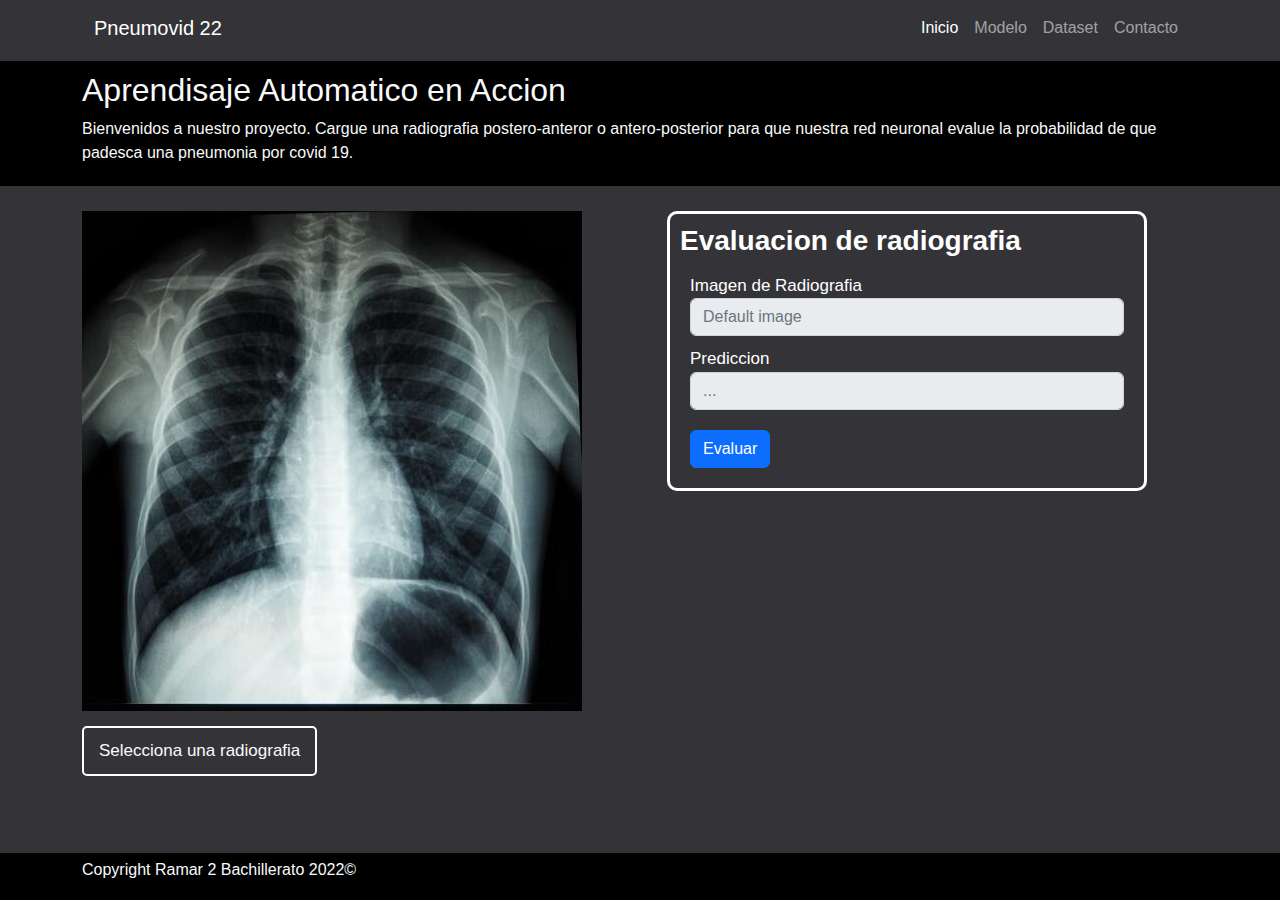
==== web_app/flask_app/static/index.html @ 6b101b26 "Primer Commit" ====
<!DOCTYPE html>
<html lang="en">

<head>
  <meta charset="utf-8">
  <meta content="width=device-width, initial-scale=1.0" name="viewport">

  <title>Pneumovid 22</title>
  
  <!-- Favicons -->
    

  <!-- third party CSS Files -->
  <link href="css/bootstrap.min.css" rel="stylesheet">
  
  <!-- Template Main CSS File -->
  <link href="css/base.css" rel="stylesheet">

  
  <!-- ======================================================== -->
</head>

<body>
  <!-- ======= Header ======= -->
  
  <div class="container-xl">

      <nav class="navbar navbar-expand-sm navbar-dark">
        <div class="container-fluid">

          <a class="navbar-brand" href="#">Pneumovid 22</a>

          <button class="navbar-toggler" type="button" data-bs-toggle="collapse" data-bs-target="#navbarNavDropdown" aria-controls="navbarNavDropdown" aria-expanded="false" aria-label="Toggle navigation">
            <span class="navbar-toggler-icon"></span>
          </button>

          <div class="collapse navbar-collapse" id="navbarNavDropdown">
          <ul class="navbar-nav ms-auto">
            <li class="nav-item">
              <a class="nav-link active" aria-current="page" href="#">Inicio</a>
            </li>
            <li class="nav-item">
              <a class="nav-link" href="./modelo.html">Modelo</a>
            </li>
            <li class="nav-item">
              <a class="nav-link" href="./dataset.html">Dataset</a>
            </li>
            <li class="nav-item">
              <a class="nav-link" href="./contacto.html">Contacto</a>
            </li>
          </ul>
        </div>
        </div>
      </nav><!-- .nav-menu -->

  </div>

  <header class="container-fluid" id="header">
    <div class="container-xl">   
      <h2 class="text-light">Aprendisaje Automatico en Accion</h2>   
      <p class="text-light">Bienvenidos a nuestro proyecto. Cargue una radiografia postero-anteror o 
        antero-posterior para que nuestra red neuronal evalue la probabilidad de que padesca una pneumonia
        por covid 19.
      </p>
    </div>
  </header><!-- End Header -->

  <div class="container-xl">

    <div class="row">

      <div class="col-md-6">
        <div  class="img-container">
          <img class="img-fluid" src="img/deafault-xray_500x500.jpg" id="imageDisplay">
        </div>
        <div class="input-group img-container">
          <label for="myimage" class="img-loader">Selecciona una radiografia
            <input type="file" id="myimage" name="myimage" class="img-loaded-button" accept="image/png, image/jpg, image/gif, image/jpeg" onchange="updateImageDisplay(this.files)">
          </label>          
        </div>        
      </div>

      <div class="col-lg-6">
        <form class="form-content">
          <h3>Evaluacion de radiografia</h3>
          <div class="form-group form-groupcontent">
            <p>Imagen de Radiografia</p>
            <input type="text" class="form-control" id="imgfilename" aria-describedby="emailHelp" placeholder="Default image" readonly>            
          </div>
          <div class="form-group form-groupcontent">
            <p>Prediccion</p>
            <input type="text" class="form-control" id="eval_result" placeholder="..." readonly>
          </div>
          
          <button type="button" class="btn btn-primary form-groupcontent" onclick="uploadImagetoServer()">Evaluar</button>
        </form>  
      </div>

    </div>
  </div>

  <footer class="container-fluid" id="footer">
    <div class="container-xl">         
      <p class="text-light">Copyright Ramar 2 Bachillerato 2022©</p>
    </div>    
  </footer>

  <!-- Vendor JS Files -->
  <script src="js/jquery-3.6.0.min.js"></script>
  <script src="js/bootstrap.min.js"></script>
  <script src="js/main.js"></script>
</body>
---- web_app/flask_app/static/css/base.css ----
@import "navigation.css";

/*--------------------------------------------------------------
# General
--------------------------------------------------------------*/
html {
  height: 100%;
}

body {
  font-family: "Open Sans", sans-serif;
  background-color: #343438;
  min-height: 100%;
}

/*--------------------------------------------------------------
# Header
--------------------------------------------------------------*/
#header {
  background: black;
  padding-top: 10px;
  padding-bottom: 5px;
  margin-top: 5px;
  margin-bottom: 10px;
}

#footer {
  background: black;
  padding-top: 5px;
  padding-bottom: 2px;
  margin-top: 25px;  
  position: absolute;
  bottom:0;
}

.img-container{
  width: 100%; 
  min-width: 400px;
  max-height: 100%;   
  margin-top: 15px 
}

.img-container2{
  width: 100%; 
  min-width: 300px;
  max-width: 500px;
  max-height: 100%;   
  margin-top: 15px 
}

.logo-container{
  width: 100px;   
  height: 40px;   
  float: left;
  padding-top: 5px;
  /*background-color: #fff;
  border-radius: 8px;
  margin-top: 10px;
  margin-right: 20px;*/
}

.img-l{
  
  padding: 8px;
  border-style: solid;
  border-color: #fff;
  border-width: 2px;
  border-radius: 5px;
  text-align: left;
  
  
  color: #fafafa;
}


.img-loader{
  
  padding: 10px 15px;
  border-style: solid;
  border-color: #fff;
  border-width: 2px;
  border-radius: 5px;
  text-align: left;
  font-size: 17px;
  font-weight: 300;
  
  color: #fafafa;
}

.img-loader:hover{  
  background: #c8c8df;
  color: #080815;
}

.img-loaded-button{
  display: none;
}

.header-content{
  text-align: center;  
}
.form-content {
  border: 3px solid #fff;
  padding: 10px;
  margin: 15px ;
  
  width: 100%;
  max-width: 480px;
  min-width: 300px;  
  border-radius: 10px;
  text-align: left;
  -webkit-transition: all 0.4s ease;
  transition: all 0.4s ease;
}

.form-groupcontent {
  
  margin: 10px ;
  
}

.form-content h3 {
  color: #fff;
  text-align: left;
  font-size: 28px;
  font-weight: 600;
  margin-bottom: 15px;
}

.form-content p {
  color: #fff;
  text-align: left;
  font-size: 17px;
  font-weight: 300;
  margin-bottom: 0px;
}
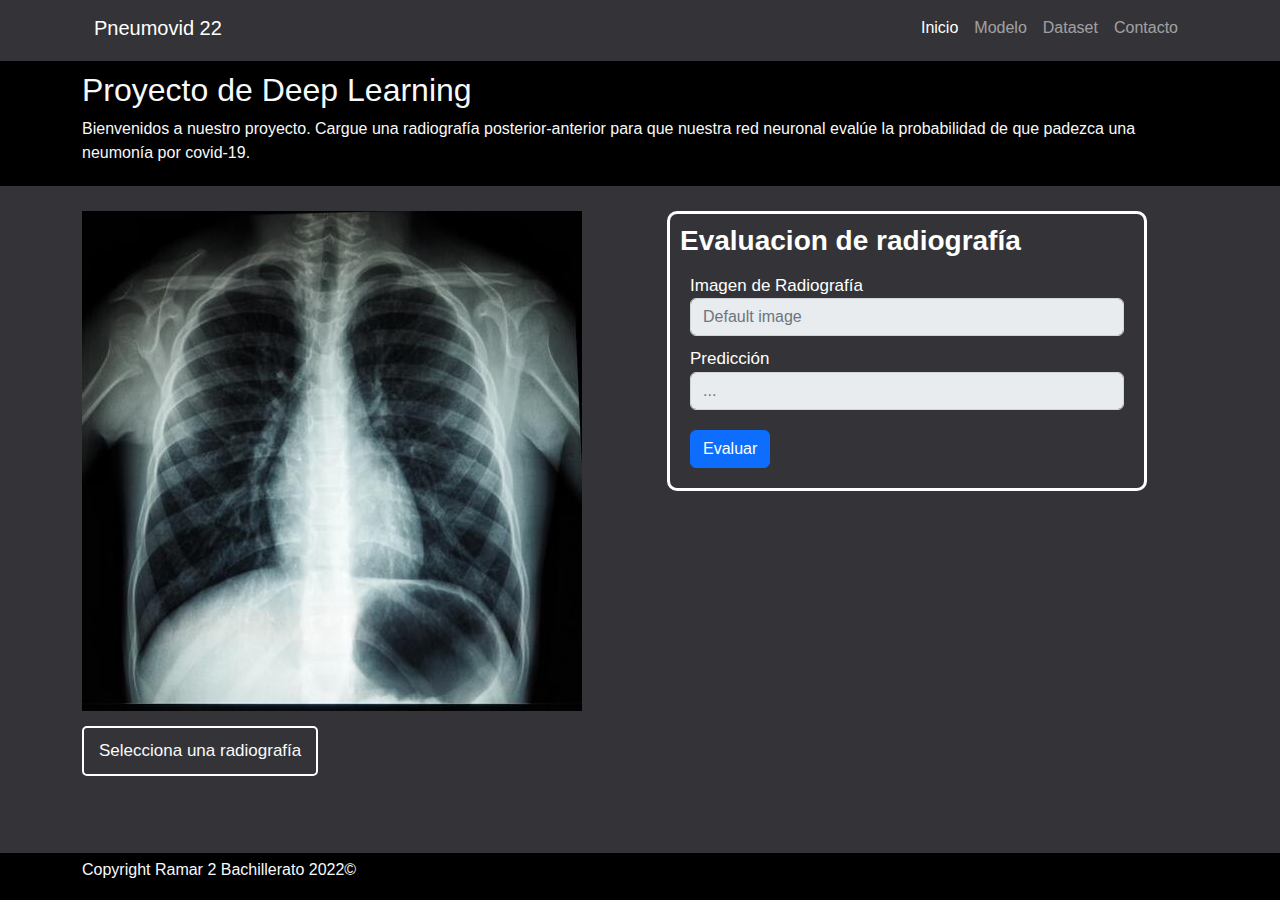
==== commit 4f580e64: "y" ====
--- a/web_app/flask_app/static/index.html
+++ b/web_app/flask_app/static/index.html
@@ -57,10 +57,9 @@
 
   <header class="container-fluid" id="header">
     <div class="container-xl">   
-      <h2 class="text-light">Aprendisaje Automatico en Accion</h2>   
-      <p class="text-light">Bienvenidos a nuestro proyecto. Cargue una radiografia postero-anteror o 
-        antero-posterior para que nuestra red neuronal evalue la probabilidad de que padesca una pneumonia
-        por covid 19.
+      <h2 class="text-light">Proyecto de Deep Learning</h2>   
+      <p class="text-light">Bienvenidos a nuestro proyecto. Cargue una radiografía posterior-anterior para que nuestra red neuronal evalúe la probabilidad de que padezca una neumonía
+        por covid-19.
       </p>
     </div>
   </header><!-- End Header -->
@@ -74,7 +73,7 @@
           <img class="img-fluid" src="img/deafault-xray_500x500.jpg" id="imageDisplay">
         </div>
         <div class="input-group img-container">
-          <label for="myimage" class="img-loader">Selecciona una radiografia
+          <label for="myimage" class="img-loader">Selecciona una radiografía
             <input type="file" id="myimage" name="myimage" class="img-loaded-button" accept="image/png, image/jpg, image/gif, image/jpeg" onchange="updateImageDisplay(this.files)">
           </label>          
         </div>        
@@ -82,13 +81,13 @@
 
       <div class="col-lg-6">
         <form class="form-content">
-          <h3>Evaluacion de radiografia</h3>
+          <h3>Evaluacion de radiografía</h3>
           <div class="form-group form-groupcontent">
-            <p>Imagen de Radiografia</p>
+            <p>Imagen de Radiografía</p>
             <input type="text" class="form-control" id="imgfilename" aria-describedby="emailHelp" placeholder="Default image" readonly>            
           </div>
           <div class="form-group form-groupcontent">
-            <p>Prediccion</p>
+            <p>Predicción</p>
             <input type="text" class="form-control" id="eval_result" placeholder="..." readonly>
           </div>
           
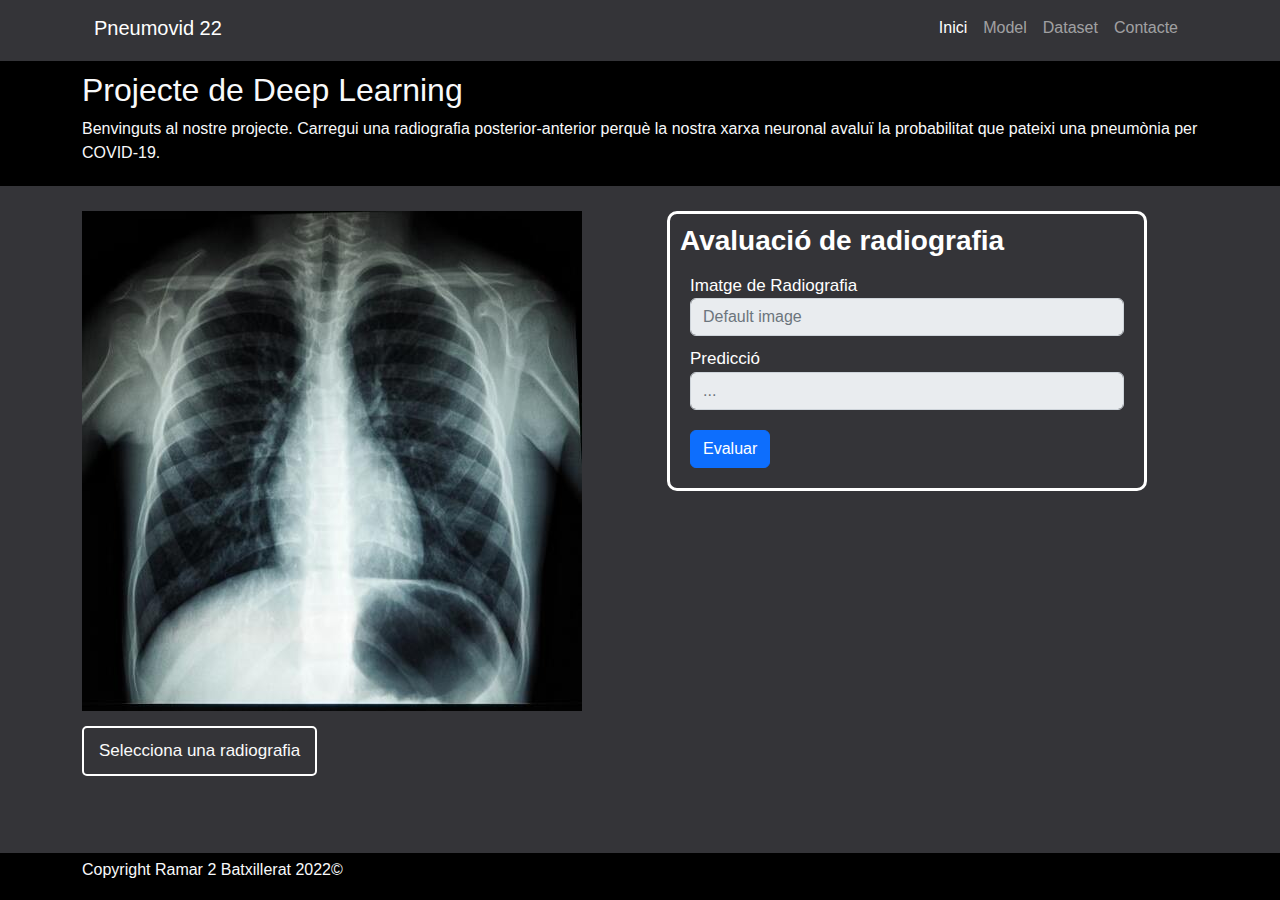
==== commit c4761ffc: "final" ====
--- a/web_app/flask_app/static/index.html
+++ b/web_app/flask_app/static/index.html
@@ -37,16 +37,16 @@
           <div class="collapse navbar-collapse" id="navbarNavDropdown">
           <ul class="navbar-nav ms-auto">
             <li class="nav-item">
-              <a class="nav-link active" aria-current="page" href="#">Inicio</a>
+              <a class="nav-link active" aria-current="page" href="#">Inici</a>
             </li>
             <li class="nav-item">
-              <a class="nav-link" href="./modelo.html">Modelo</a>
+              <a class="nav-link" href="./modelo.html">Model</a>
             </li>
             <li class="nav-item">
               <a class="nav-link" href="./dataset.html">Dataset</a>
             </li>
             <li class="nav-item">
-              <a class="nav-link" href="./contacto.html">Contacto</a>
+              <a class="nav-link" href="./contacto.html">Contacte</a>
             </li>
           </ul>
         </div>
@@ -57,9 +57,8 @@
 
   <header class="container-fluid" id="header">
     <div class="container-xl">   
-      <h2 class="text-light">Proyecto de Deep Learning</h2>   
-      <p class="text-light">Bienvenidos a nuestro proyecto. Cargue una radiografía posterior-anterior para que nuestra red neuronal evalúe la probabilidad de que padezca una neumonía
-        por covid-19.
+      <h2 class="text-light">Projecte de Deep Learning</h2>   
+      <p class="text-light">Benvinguts al nostre projecte. Carregui una radiografia posterior-anterior perquè la nostra xarxa neuronal avaluï la probabilitat que pateixi una pneumònia per COVID-19.
       </p>
     </div>
   </header><!-- End Header -->
@@ -73,7 +72,7 @@
           <img class="img-fluid" src="img/deafault-xray_500x500.jpg" id="imageDisplay">
         </div>
         <div class="input-group img-container">
-          <label for="myimage" class="img-loader">Selecciona una radiografía
+          <label for="myimage" class="img-loader">Selecciona una radiografia
             <input type="file" id="myimage" name="myimage" class="img-loaded-button" accept="image/png, image/jpg, image/gif, image/jpeg" onchange="updateImageDisplay(this.files)">
           </label>          
         </div>        
@@ -81,13 +80,13 @@
 
       <div class="col-lg-6">
         <form class="form-content">
-          <h3>Evaluacion de radiografía</h3>
+          <h3>Avaluació de radiografia</h3>
           <div class="form-group form-groupcontent">
-            <p>Imagen de Radiografía</p>
+            <p>Imatge de Radiografia</p>
             <input type="text" class="form-control" id="imgfilename" aria-describedby="emailHelp" placeholder="Default image" readonly>            
           </div>
           <div class="form-group form-groupcontent">
-            <p>Predicción</p>
+            <p>Predicció</p>
             <input type="text" class="form-control" id="eval_result" placeholder="..." readonly>
           </div>
           
@@ -100,7 +99,7 @@
 
   <footer class="container-fluid" id="footer">
     <div class="container-xl">         
-      <p class="text-light">Copyright Ramar 2 Bachillerato 2022©</p>
+      <p class="text-light">Copyright Ramar 2 Batxillerat 2022©</p>
     </div>    
   </footer>
 
